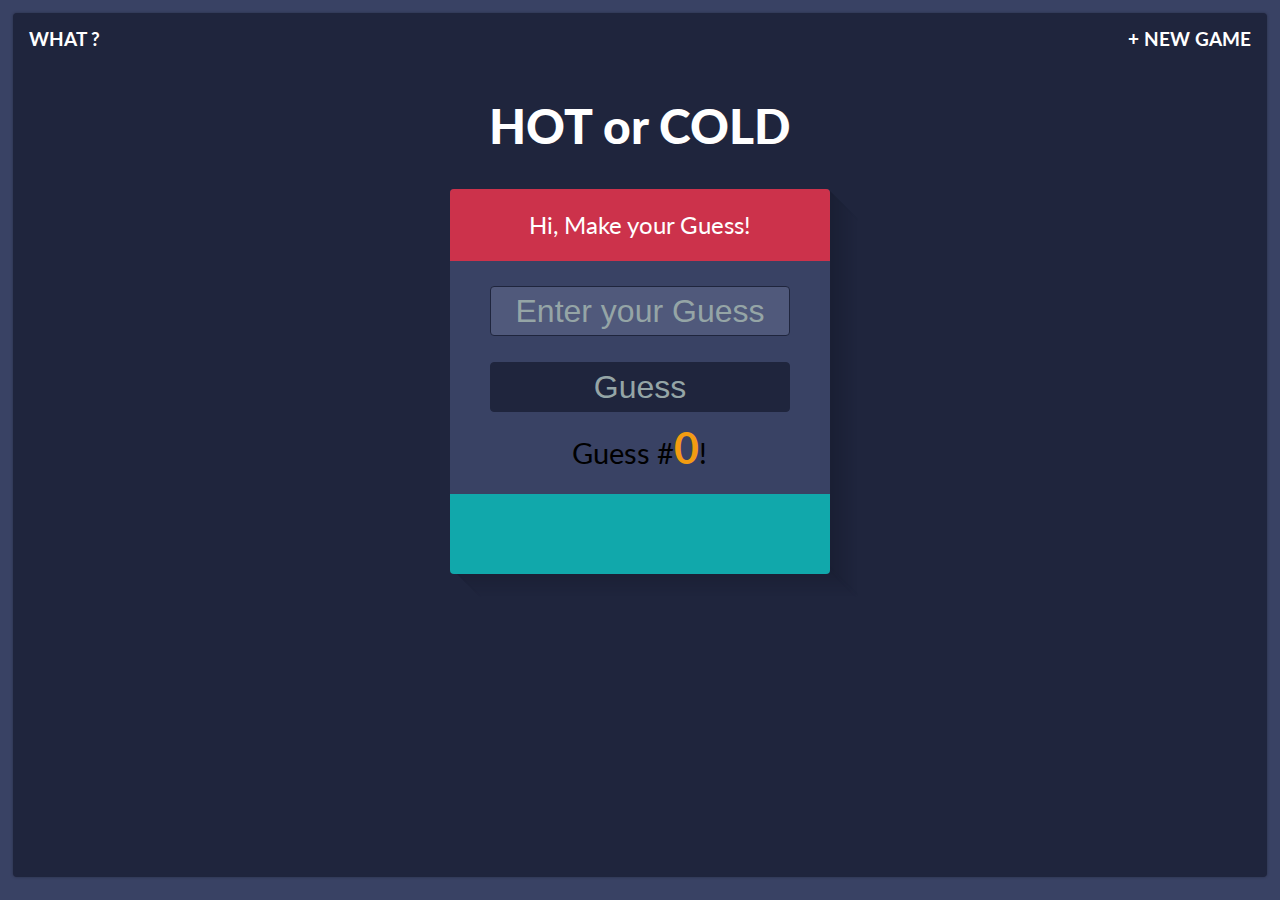
==== index.html @ 256d0d88 "first commit" ====
<!DOCTYPE html>
<html lang="en">
	<head>

		<title>Hot || Cold</title>

		<!-- Meta Tags -->
		<meta charset="utf-8"/>
		
		<!-- Stylesheets -->
		<link rel="stylesheet" href="styles/reset.css">
		<link href='http://fonts.googleapis.com/css?family=Lato:400,700,900,900italic' rel='stylesheet' type='text/css'>
		<link rel="stylesheet" href="styles/style.css"/> 

		<!-- JavaScript -->
		<script src="http://ajax.googleapis.com/ajax/libs/jquery/1.10.2/jquery.min.js"></script>
		<script type="text/javascript" src="js/app.js"></script>
	
	</head>
	<body>
		
		<header> <!--Header -->

			<!-- Top Navigation -->
			<nav> 
				<ul class="clearfix">
					<li><a class="what" href="#">What ?</a></li>
					<li><a class="new" href="#">+ New Game</a></li>
				</ul>
			</nav>
			
			<!-- Modal Information Box -->
			<div class="overlay" id="modal">
				<div class="content">
					<h3>What do I do?</h3>
					<div>
						<p>This is a Hot or Cold Number Guessing Game. The game goes like this: </p>
						<ul>
							<li>1. I pick a <strong>random secret number</strong> between 1 to 100 and keep it hidden.</li>
							<li>2. You need to <strong>guess</strong> until you can find the hidden secret number.</li>
							<li>3. You will <strong>get feedback</strong> on how close ("hot") or far ("cold") your guess is.</li>
						</ul>
						<p>So, Are you ready?</p>
						<a class="close" href="#">Got It!</a>
					</div>
				</div>
			</div>

			<!-- logo text -->
			<h1>HOT or COLD</h1>

		</header>

		<section class="game"> <!-- Guessing Section -->
			
			<h2 id="feedback">Hi, Make your Guess!</h2>

			<form>
				<input type="text" name="userGuess" id="userGuess" class="text" maxlength="3" autocomplete="off" placeholder="Enter your Guess" required/>
      			<input type="submit" id="guessButton" class="button" name="submit" value="Guess"/>
			</form>
			
      		<p>Guess #<span id="count">0</span>!</p>
			
			<ul id="guessList" class="guessBox clearfix">

			</ul>

		</section>
	</body>
</html>
---- styles/style.css ----
/*---------------------------------------------------------------------------------
   Common Styles
---------------------------------------------------------------------------------*/
/*float styles*/
.clearfix:before,
.clearfix:after {
    content: " "; /* 1 */
    display: table; /* 2 */
}

.clearfix:after {
    clear: both;
}

* {
	-webkit-box-sizing: border-box;
	-moz-box-sizing: border-box;
	box-sizing: border-box;
}

html {
	width: 100%;
	height: 100%;
	background-color: #394264;
}

body {
	position: relative;
	width: 98%;
	height: 96%;
	margin: 0.8em auto;
	font-family: 'Lato', Calibri, Arial, sans-serif;
	background-color: #1F253D;
	text-align: center;
	-webkit-border-radius: 4px;
	-moz-border-radius: 4px;
	border-radius: 4px;
	-webkit-box-shadow: 0px 0px 3px rgba(0, 0, 0, 0.3);
	-moz-box-shadow: 0px 0px 3px rgba(0, 0, 0, 0.3);
	box-shadow: 0px 0px 3px rgba(0, 0, 0, 0.3);
}

a {
	text-decoration: none;
	color: black;
}

ul li {	
	display: inline;
}

/*---------------------------------------------------------------------------------
   Header Styles
---------------------------------------------------------------------------------*/

nav {
	position: relative;
	height: 10%;
	padding: 1em;
}

nav ul li {
	text-transform: uppercase;
	font-weight: 700;
	font-size: 1.2em;
}

nav ul li:first-child {
	float: left;
}

nav ul li:last-child {
	float: right;
}

nav a {

	color: #fff;
}

h1 {
	font-weight: 900;
	font-size: 3em;
	padding: 0.8em;
	color: #fff;

}

/*style for hidden modal*/
.overlay {
	width: 100%;
	height: 100%;
	color: #fff;
	background: #e74c3c;
	position: absolute;
	top: 0;
	left: 0;
	margin: 0;
	z-index: 1000;
	display: none;
}

.content {
	color: #fff;
	background: #e74c3c;
	position: relative;
	height: auto;
	width: 600px;
	border-radius: 3px;
	top: 15%;
	margin: auto auto;
	border: 1px solid rgba(0,0,0,0.1);
}

.content h3 {
	margin: 0;
	padding: 0.4em;
	text-align: center;
	font-size: 2.4em;
	font-weight: 300;
	opacity: 0.8;
	background: rgba(0,0,0,0.1);
	border-radius: 3px 3px 0 0;
}

.content > div {
	padding: 15px 40px 30px;
	margin: 0;
	font-weight: 300;
	font-size: 1.15em;
}

.content > div p {
	margin: 0;
	padding: 10px 0;
	line-height: 2em;
	text-align: justify;
}

.content > div ul {
	margin-bottom: -30px;
	padding: 0 0 30px 20px;
	text-align: left;
}

.content > div ul li {
	padding: 5px 0;
	display: block;	
	list-style-type: disc;
	line-height: 1.5em;
}

.content > div ul li strong{
	text-decoration: underline;
}

.content > div a {
	font-size: 0.8em;
	background: #1F253D;
	color: #95a5a6;
	padding: 0.5em 2em;
	margin-bottom: 50px;
	border-radius: 3px;
}

/*---------------------------------------------------------------------------------
   Game Section Styles
---------------------------------------------------------------------------------*/

.game {
	position: relative;
	background-color: #394264;
	width: 380px;
	height: 380px;
	-webkit-border-radius: 4px;
	-moz-border-radius: 4px;
	border-radius: 4px;
	margin: 0 auto;

	box-shadow: rgb(26, 31, 52) 1px 1px,
    rgb(26, 31, 52) 2px 2px,
    rgb(26, 31, 52) 3px 3px,
    rgb(26, 31, 53) 4px 4px,
    rgb(26, 32, 53) 5px 5px,
    rgb(27, 32, 53) 6px 6px,
    rgb(27, 32, 54) 7px 7px,
    rgb(27, 32, 54) 8px 8px,
    rgb(27, 32, 54) 9px 9px,
    rgb(27, 33, 55) 10px 10px,
    rgb(27, 33, 55) 11px 11px,
    rgb(28, 33, 55) 12px 12px,
    rgb(28, 33, 56) 13px 13px,
    rgb(28, 34, 56) 14px 14px,
    rgb(28, 34, 56) 15px 15px,
    rgb(28, 34, 57) 16px 16px,
    rgb(29, 34, 57) 17px 17px,
    rgb(29, 34, 57) 18px 18px,
    rgb(29, 35, 58) 19px 19px,
    rgb(29, 35, 58) 20px 20px,
    rgb(29, 35, 58) 21px 21px,
    rgb(29, 35, 59) 22px 22px,
    rgb(30, 35, 59) 23px 23px,
    rgb(30, 36, 59) 24px 24px,
    rgb(30, 36, 60) 25px 25px,
    rgb(30, 36, 60) 26px 26px,
    rgb(30, 36, 60) 27px 27px,
    rgb(31, 37, 61) 28px 28px;

}

h2 {
	margin: 0 auto;	
	background: #cc324b;
	padding: 1em 0.4em;
	font-size: 1.5em;
	font-weight: 400;
	display: block;
	line-height: 1em;
	border-top-left-radius: 4px;
	border-top-right-radius: 4px;
	color: #fff;
}

.game p {
	margin-top: 0.5em;
	font-size: 1.8em;
	padding-bottom: 0.5em;
}

#count {
	color: #f39c12;
	font-weight: 700;
	font-size: 1.5em;
}

input {
	width: 300px;
	height: 50px;
	display: block;
	padding: 0.8em 0;
	margin: 0.8em auto 0;
	background: #50597b;
	color: #fff;
	border: solid 1px #1f253d;
	-webkit-border-radius: 4px;
	-moz-border-radius: 4px;
	border-radius: 4px;
}

input.button {
	background: #1F253D;
	color: #95a5a6;
	font-size: 2em;
	padding: 0.2em;
	-webkit-transition: background 1s ease-in-out;
	-moz-transition: background 1s ease-in-out;
	-ms-transition: background 1s ease-in-out;
	-o-transition: background 1s ease-in-out;
	transition: background 1s ease-in-out;
}

input.button:hover {
	background: #e64c65;
	color: #fff;
	-webkit-transition: background 1s ease-in-out;
	-moz-transition: background 1s ease-in-out;
	-ms-transition: background 1s ease-in-out;
	-o-transition: background 1s ease-in-out;
	transition: background 1s ease-in-out;
	cursor: pointer;
}

input.text {
	text-align: center;
	padding: 0.2em;
	font-size: 2em;
}

input:focus {
	outline: none !important;
}

::-webkit-input-placeholder {
   color: #95a5a6;
}

:-moz-placeholder { /* Firefox 18- */
   color: #95a5a6;
}

::-moz-placeholder {  /* Firefox 19+ */
   color: #95a5a6; 
}

:-ms-input-placeholder {  
   color: #95a5a6; 
}

ul.guessBox {
	height: 80px;
	margin: 10px auto 0;
	background: #11a8ab;
	padding: 0.5em;
	display: block;
	line-height: 2em;
	border-bottom-left-radius: 4px;
	border-bottom-right-radius: 4px;
	color: #fff;
	overflow: auto;
}
ul.guessBox li {
	display: inline;
	background-color: #1a4e95;
	padding: 0.3em;
	-webkit-border-radius: 4px;
	-moz-border-radius: 4px;
	border-radius: 4px;
	width: 95%;
	margin: 0.2em;
	color: #fff;
}
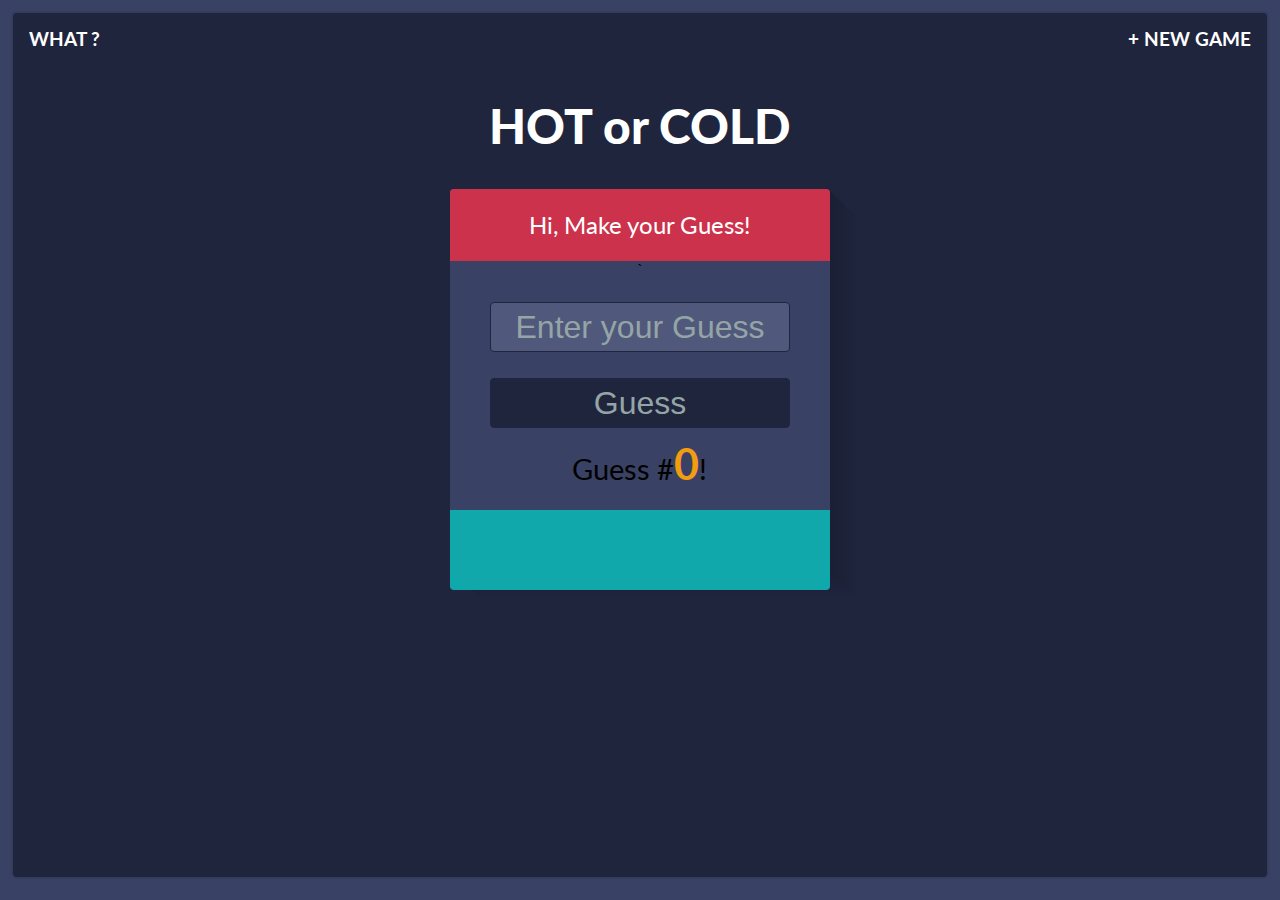
==== commit e86af1d7: "changed guess to only allow for numerical values" ====
--- a/index.html
+++ b/index.html
@@ -53,7 +53,7 @@
 
 		<section class="game"> <!-- Guessing Section -->
 			
-			<h2 id="feedback">Hi, Make your Guess!</h2>
+			<h2 id="feedback">Hi, Make your Guess!</h2>`
 
 			<form>
 				<input type="text" name="userGuess" id="userGuess" class="text" maxlength="3" autocomplete="off" placeholder="Enter your Guess" required/>
